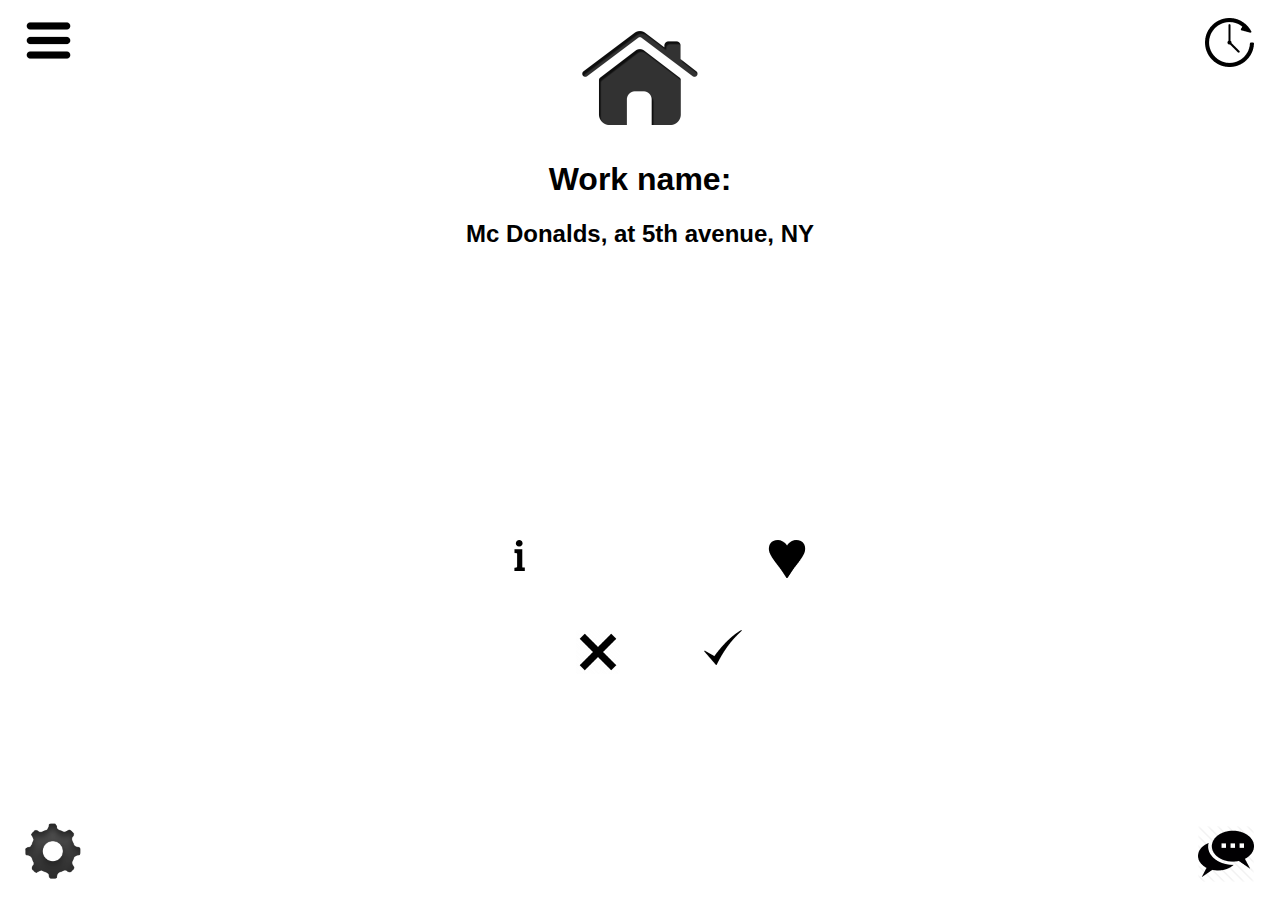
==== index.html @ 5120a10b "correccion de errores" ====
<!doctype html>
<html>
<head>
	<title>Work Searching App</title>
	<meta charset="utf-8">
	<meta name="viewport" content="width=device-width, initial-scale=1.0">
	<link rel="stylesheet" href="css/main.css">
</head>
<body>
	<img src="imgs/house1.png">
	<h1>Work name:</h1>
	<h2>Mc Donalds, at 5th avenue, NY</h2>
	<a href="workinfo.html">
		<img src="imgs/rectangle1.png" img id="workinfo" class="image">
  </a>
  <a href="likedjob.html">
		<img src="imgs/corazon1.png" img id="likedjob" class="image">
  </a>
  <a href="checkedjob.html">
		<img src="imgs/check1.png" img id="checkedjob" class="image">
  </a>
  <a href="dislikedjop.html">
		<img src="imgs/cross1.png" img id="dislikedjob" class="image">
  </a>
	 <a href="profile.html">
    <img src="imgs/menu-icon1.png" img id="profile" class="image">
  </a>
  <a href="messages.html">
    <img src="imgs/chat1.png" img id="messages" class="image">
  </a>
  <a href="history.html">
    <img src="imgs/reloj1.png" img id="history" class="image">
  </a>
  <a href="config.html">
    <img src="imgs/gear.png" img id="config" class="image">
  </a>

</body>
</html>
---- css/main.css ----
body{
	font-family: arial;
	text-align: center;
}
.boton{
	width: 20%;
	height: 50px;
	color: black;
	border-radius: 15px;
	border: 3px solid white;
}

.image{
}

.text{
	width: 80%;
	color: black;
	border-radius: 16px;
}

#profile{
	position:absolute; 
	top: 2%;
	left: 2%;
}

#history{
	position:absolute; 
	top: 2%;
	right: 2%;
}

#messages{
	position:absolute; 
	bottom: 2%;
	right: 2%;
}

#config{
	position:absolute; 
	bottom: 1%;
	left: 1%;
	width: 80px;
}

#workinfo{
	position: absolute;
	top: 60%;
	left: 40%;
}

#likedjob{
	position: absolute;
	top: 60%;
	left: 60%;
}

#checkedjob{
	position: absolute;
	top: 70%;
	left: 55%;
}

#dislikedjob{
	position: absolute;
	top: 70%;
	left: 45%;
}

#goback{
	position: absolute;
	top: 2%;
	left: 1%;
	width: 45px;
}

#enzochat{
	position: absolute;
	left: 1%;
	top: 20%;
	border: 3px solid gray;
	background-color: gray;
}

#yourchat{
	position: absolute;
	right: 1%;
	top: 30%;
	border: 3px lightgray;
	background-color: lightgray;
}
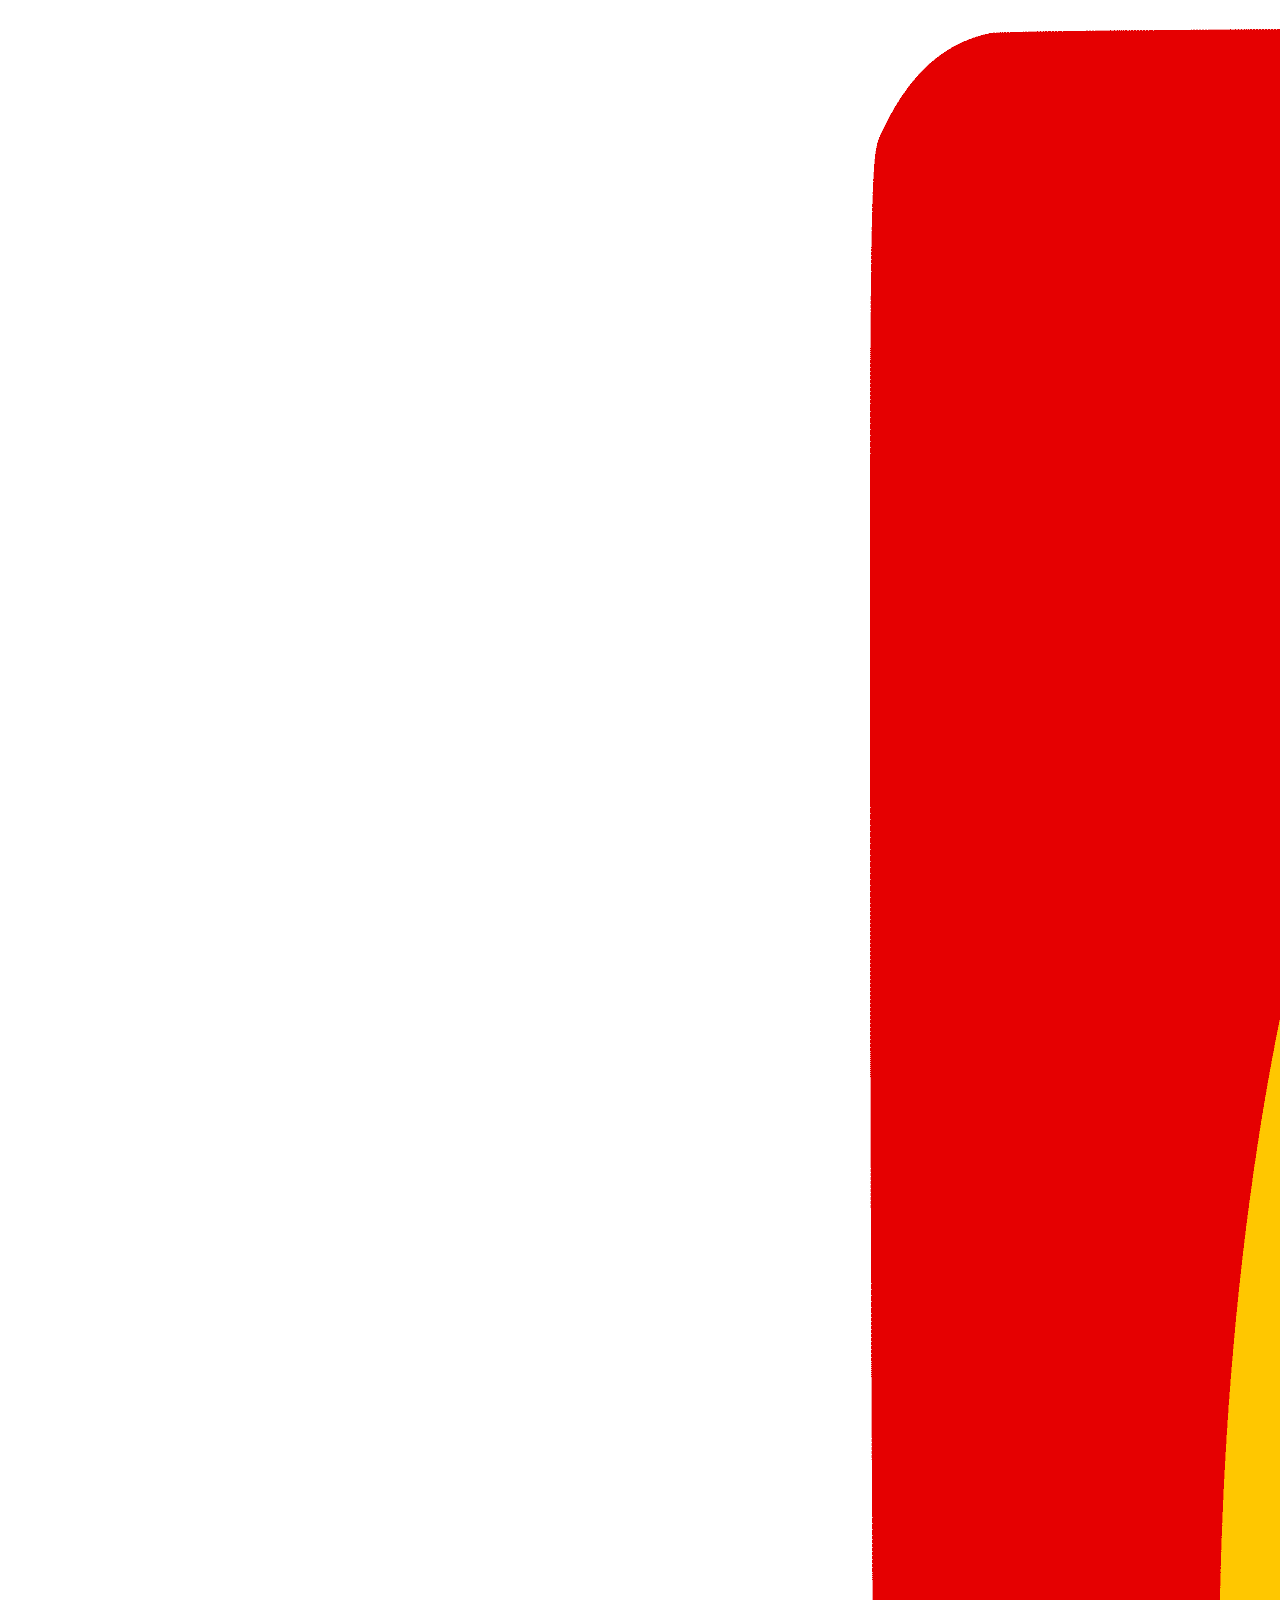
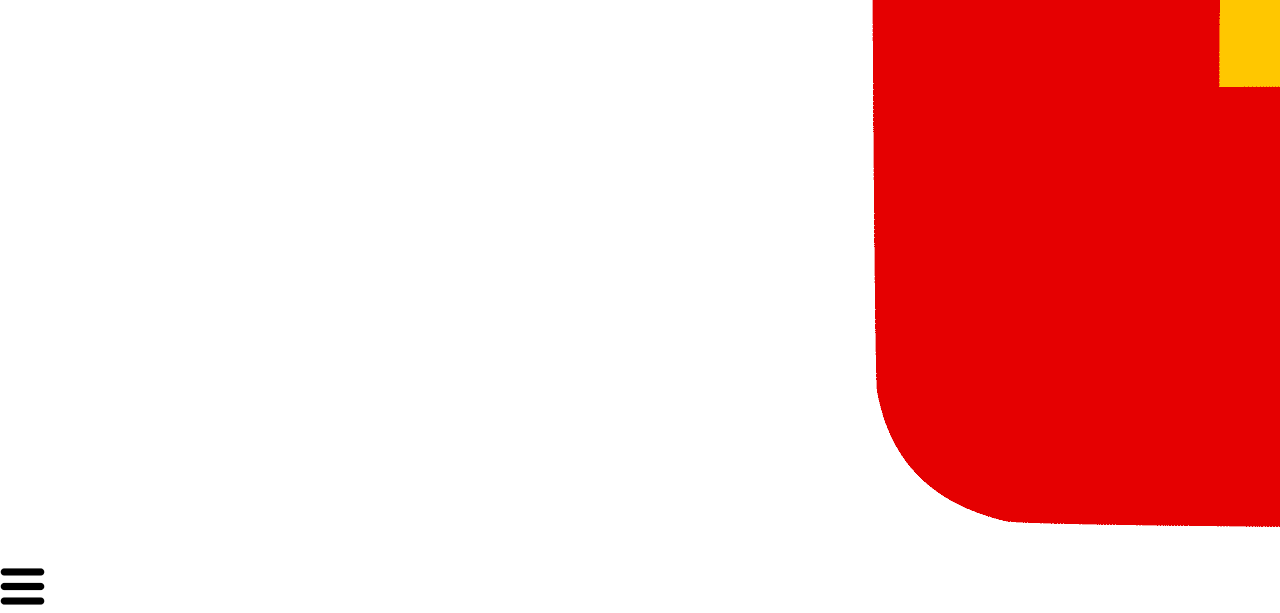
==== commit 663ef9ea: "commit2" ====
--- a/index.html
+++ b/index.html
@@ -7,33 +7,10 @@
 	<link rel="stylesheet" href="css/main.css">
 </head>
 <body>
-	<img src="imgs/house1.png">
-	<h1>Work name:</h1>
-	<h2>Mc Donalds, at 5th avenue, NY</h2>
-	<a href="workinfo.html">
-		<img src="imgs/rectangle1.png" img id="workinfo" class="image">
-  </a>
-  <a href="likedjob.html">
-		<img src="imgs/corazon1.png" img id="likedjob" class="image">
-  </a>
-  <a href="checkedjob.html">
-		<img src="imgs/check1.png" img id="checkedjob" class="image">
-  </a>
-  <a href="dislikedjop.html">
-		<img src="imgs/cross1.png" img id="dislikedjob" class="image">
-  </a>
-	 <a href="profile.html">
-    <img src="imgs/menu-icon1.png" img id="profile" class="image">
-  </a>
-  <a href="messages.html">
-    <img src="imgs/chat1.png" img id="messages" class="image">
-  </a>
-  <a href="history.html">
-    <img src="imgs/reloj1.png" img id="history" class="image">
-  </a>
-  <a href="config.html">
-    <img src="imgs/gear.png" img id="config" class="image">
-  </a>
-
+    <div class= "container">
+        <div class = "navbar">
+            <img src="imgs/McLogo.png" class = "logo">
+            <nav></nav>
+            <img src="imgs/menu-icon1.png" class = "menu-icon">
 </body>
 </html>--- a/css/main.css
+++ b/css/main.css
@@ -1,6 +1,7 @@
 body{
-	font-family: arial;
-	text-align: center;
+	font-family: sans-serif;
+	margin: 0;
+	padding: 0;
 }
 .boton{
 	width: 20%;
@@ -33,8 +34,8 @@
 
 #messages{
 	position:absolute; 
-	bottom: 2%;
-	right: 2%;
+	bottom: 98%;
+	right: 98%;
 }
 
 #config{
@@ -69,10 +70,8 @@
 }
 
 #goback{
-	position: absolute;
-	top: 2%;
-	left: 1%;
-	width: 45px;
+	margin-left: -95%;
+	margin-bottom: 90%;
 }
 
 #enzochat{
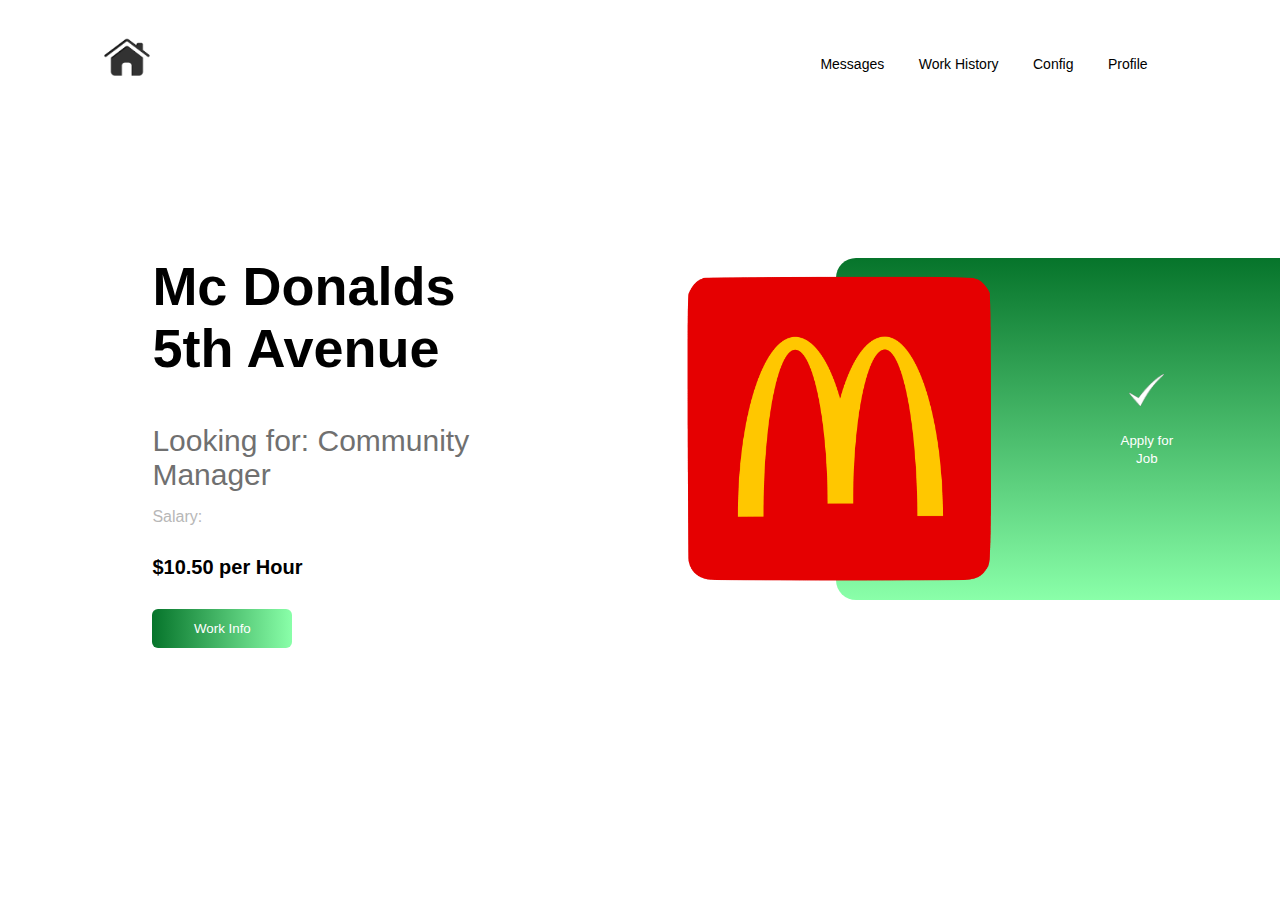
==== commit d91f1223: "Re Design Index" ====
--- a/index.html
+++ b/index.html
@@ -9,8 +9,58 @@
 <body>
     <div class= "container">
         <div class = "navbar">
-            <img src="imgs/McLogo.png" class = "logo">
-            <nav></nav>
-            <img src="imgs/menu-icon1.png" class = "menu-icon">
+            <img src="imgs/house1.png" class = "logo">
+            <nav>
+                <ul id="menuList">
+                    <li><a href="">Messages</a></li>
+                    <li><a href="">Work History</a></li>
+                    <li><a href="">Config</a></li>
+                    <li><a href="">Profile</a></li>
+                </ul>
+            </nav>
+            <img src="imgs/menu-icon1.png" class = "menu-icon" onclick="togglemenu()">
+        </div>
+
+        <div class="row">
+            
+            <div class="col-1">
+                <h2>Mc Donalds<br>5th Avenue</h2>
+                <h3>Looking for: Community Manager</h3>
+                <p>Salary:</p>
+                <h4>$10.50 per Hour</h4>
+                <button type="button">Work Info <img src = "imgs/rectangle1.png" </button>
+            </div>
+        
+            <div class="col-2">
+                <img src="imgs/McLogo.png" class="CompanyLogo">
+                <div class="color-box"></div>
+                <div class="add-btn">
+                    <img src="imgs/check2.png">
+                    <p><small>Apply for Job</small></p>
+                </div>
+            </div>
+            
+        </div>
+        
+    </div>
+
+        <script>
+
+            var menuList = document.getElementById("menuList");
+            menuList.style.maxHeight = "0px";
+
+            function togglemenu(){
+        
+                if (menuList.style.maxHeight == "0px")
+                    {
+                        menuList.style.maxHeight = "130px";
+                    }
+                else
+                    {
+                        menuList.style.maxHeight = "0px";
+                    }
+        }
+        </script>
+    
 </body>
 </html>--- a/css/main.css
+++ b/css/main.css
@@ -3,89 +3,180 @@
 	margin: 0;
 	padding: 0;
 }
-.boton{
-	width: 20%;
-	height: 50px;
-	color: black;
-	border-radius: 15px;
-	border: 3px solid white;
+.container{
+	width: 100%;
+	min-height: 100vh;
+	padding-left: 8%;
+	padding-right: 8%;
+	box-sizing: border-box;
+	overflow:  hidden;
+}
+.navbar{
+	width: 100%;
+	display:  flex;
+	align-items: center;
+}
+.logo{
+	width: 50px;
+	cursor:  pointer;
+	margin: 30px 0;
+}
+.menu-icon{
+	width:  25px;
+	cursor:  pointer;
+	display: none;
+}
+nav{
+	flex: 1;
+	text-align: right;
+}
+nav ul li{
+	list-style: none;
+	display: inline-block;
+	margin-right: 30px;
+}
+nav ul li a{
+	text-decoration: none;
+	color: #000;
+	font-size: 14px;
+}
+nav ul li a:hover{
+	color: darkgreen;
+}
+.row{
+	display: flex;
+	justify-content: space-between;
+	align-items: center;
+	margin: 100px 0;
+}
+.col-1{
+	flex-basis: 40%;
+	position: relative;
+	margin-left: 50px;
+}
+.col-1 h2{
+	font-size: 54px;
+}
+.col-1 h3{
+	font-size: 30px;
+	color: #707070;
+	font-weight: 100;
+	margin: 20px 0 10px
+}
+.col-1 p{
+	font-size: 16px;
+	color: #b7b7b7;
+}
+.col-1 h4{
+	margin: 30px 0;
+	font-size: 20px;
+}
+button{
+	width: 140px;
+	border: 0;
+	padding: 12px 10px;
+	outline: none;
+	color: #fff;
+	background: linear-gradient(to right, hsl(140, 90%, 24%), hsl(136, 100%, 77%));
+	border-radius: 6px;
+	cursor: pointer;
+	transition: width 0.5s;
+}
+button img{
+	width: 10px;
+	display: none;
+}
+button:hover{
+	width: 160px;
+	display: flex;
+	align-items: center;
+	justify-content: space-between;
+}
+button:hover img{
+	display: block;
+}
+.col-2{
+	position: relative;
+	flex-basis: 60%;
+	display: flex;
+	align-items: center;
+}
+.col-2 .CompanyLogo{
+	width: 90%;
+}
+.color-box{
+	position: absolute;
+	right: 0;
+	top: 1;
+	background: linear-gradient(hsl(140, 90%, 24%), hsl(136, 100%, 77%));
+	border-radius: 20px 0 0 20px;
+	height: 110%;
+	width: 80%;
+	z-index: -1;
+	transform: translateX(150px);
+}
+.add-btn img{
+	width: 35px;
+	margin-bottom: 5px;
+}
+.add-btn{
+	text-align: center;
+	color: #fff;
+	cursor: pointer;
 }
 
-.image{
+@media only screen and (max-width:700px){
+
+	nav ul{
+		width: 100%;
+		background: linear-gradient(hsl(140, 90%, 24%), hsl(136, 100%, 77%));
+		position: absolute;
+		top: 75px;
+		right: 0;
+		z-index: 2;
+	}
+
+	nav ul li{
+		display: block;
+		margin-top: 10px;
+		margin-bottom: 10px;
+	}
+
+	nav ul li a{
+		color: #fff;
+	}
+
+	.menu-icon{
+		display: block;
+	}
+
+	#menuList{
+		overflow: hidden;
+		transition: 00.5s;
+	}
+
+	.row{
+		flex-direction: column-reverse;
+		margin: 50px 0;
+	}
+	.col-2{
+		flex-basis: 100%;
+		margin-bottom: 50px;
+	}
+
+	.col-2 .CompanyLogo{
+		width: 77%;
+	}
+	.color-box{
+		transform: translateX(75px);
+	}
+	.col-1{
+		flex-basis: 100%;
+	}
+	.col-1 h2{
+		font-size: 35px;
+	}
+	.col-2 h3{
+		font-size: 15px;
+	}
 }
-
-.text{
-	width: 80%;
-	color: black;
-	border-radius: 16px;
-}
-
-#profile{
-	position:absolute; 
-	top: 2%;
-	left: 2%;
-}
-
-#history{
-	position:absolute; 
-	top: 2%;
-	right: 2%;
-}
-
-#messages{
-	position:absolute; 
-	bottom: 98%;
-	right: 98%;
-}
-
-#config{
-	position:absolute; 
-	bottom: 1%;
-	left: 1%;
-	width: 80px;
-}
-
-#workinfo{
-	position: absolute;
-	top: 60%;
-	left: 40%;
-}
-
-#likedjob{
-	position: absolute;
-	top: 60%;
-	left: 60%;
-}
-
-#checkedjob{
-	position: absolute;
-	top: 70%;
-	left: 55%;
-}
-
-#dislikedjob{
-	position: absolute;
-	top: 70%;
-	left: 45%;
-}
-
-#goback{
-	margin-left: -95%;
-	margin-bottom: 90%;
-}
-
-#enzochat{
-	position: absolute;
-	left: 1%;
-	top: 20%;
-	border: 3px solid gray;
-	background-color: gray;
-}
-
-#yourchat{
-	position: absolute;
-	right: 1%;
-	top: 30%;
-	border: 3px lightgray;
-	background-color: lightgray;
-}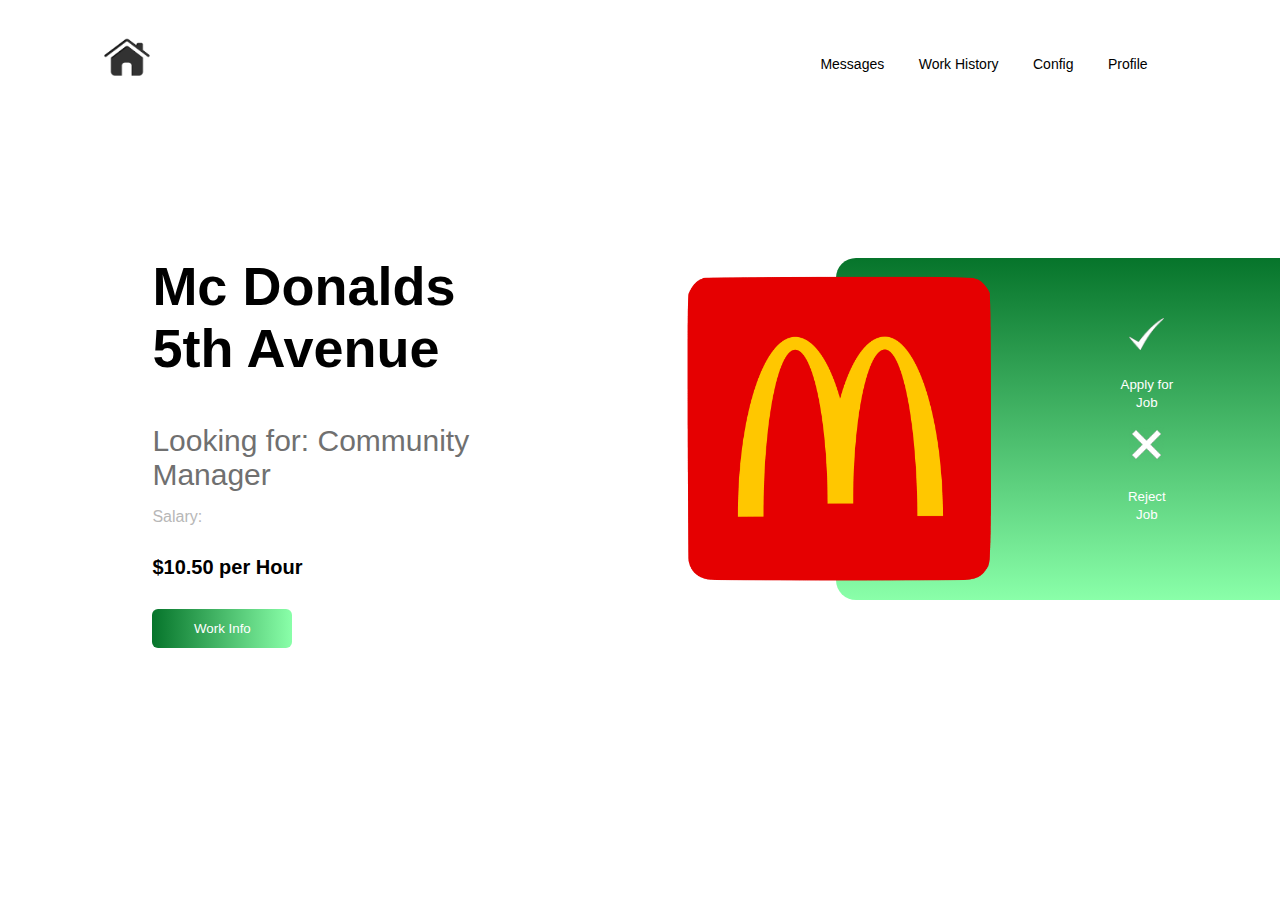
==== commit c56a125d: "Re Design liked and disliked jobs" ====
--- a/index.html
+++ b/index.html
@@ -37,6 +37,8 @@
                 <div class="add-btn">
                     <img src="imgs/check2.png">
                     <p><small>Apply for Job</small></p>
+                    <img src="imgs/cross2.png">
+                    <p><small>Reject Job</small></p>
                 </div>
             </div>
             
--- a/css/main.css
+++ b/css/main.css
@@ -70,6 +70,17 @@
 .col-1 h4{
 	margin: 30px 0;
 	font-size: 20px;
+}
+.col-1 h5{
+	font-size: 30px;
+	color: #707070;
+	font-weight: 100;
+	margin: 20px 0 10px
+}
+.col-1 h6{
+	font-size: 30px;
+	font-weight: 100;
+	margin: 20px 0 10px
 }
 button{
 	width: 140px;
@@ -179,4 +190,10 @@
 	.col-2 h3{
 		font-size: 15px;
 	}
+	.col-1 h5{
+		font-size: 35px;
+	}
+	.col-1 h6{
+		font-size: 40px;
+	}
 }
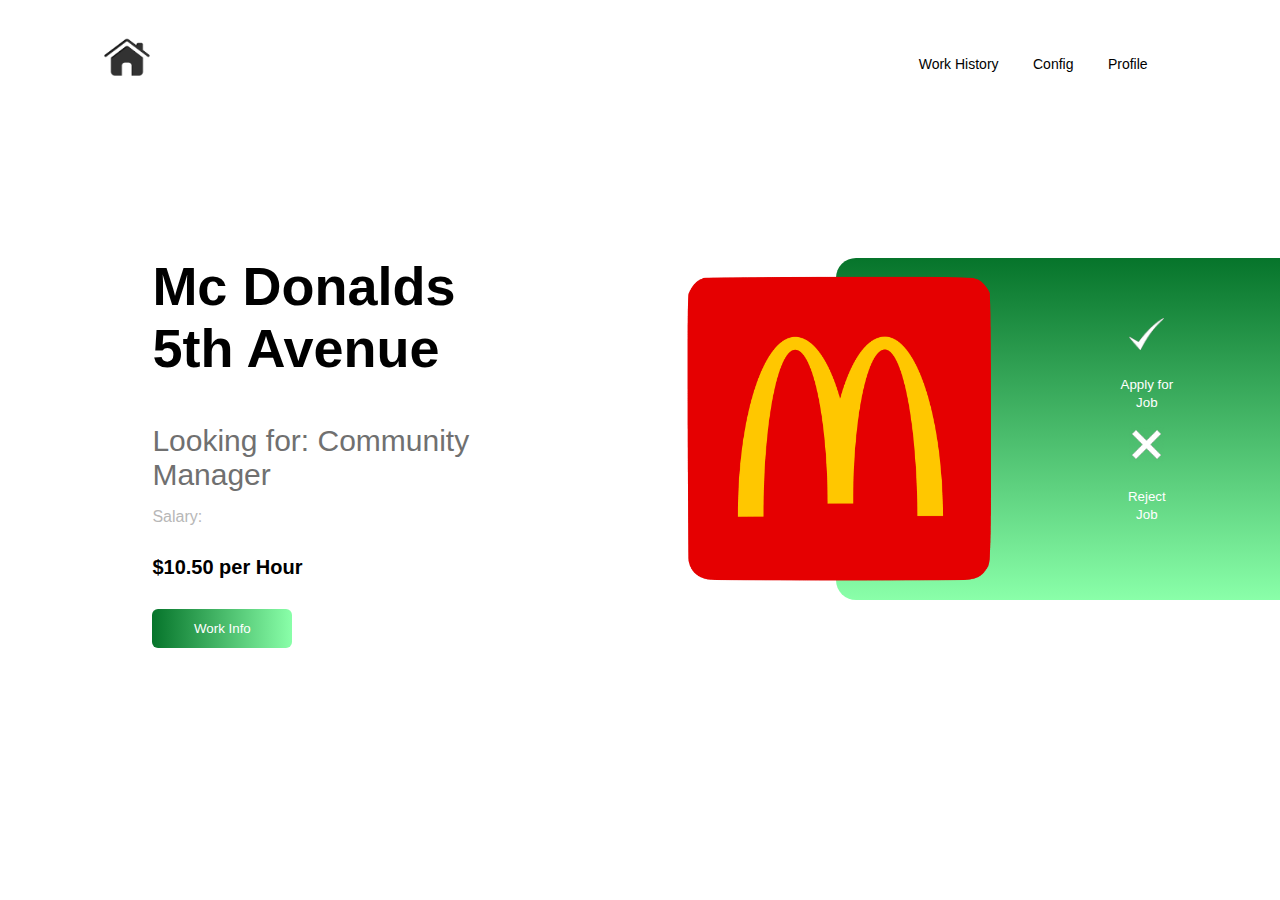
==== commit c1dc78b3: "Finished Details" ====
--- a/index.html
+++ b/index.html
@@ -12,7 +12,6 @@
             <img src="imgs/house1.png" class = "logo">
             <nav>
                 <ul id="menuList">
-                    <li><a href="">Messages</a></li>
                     <li><a href="">Work History</a></li>
                     <li><a href="">Config</a></li>
                     <li><a href="">Profile</a></li>
--- a/css/main.css
+++ b/css/main.css
@@ -77,7 +77,73 @@
 	font-weight: 100;
 	margin: 20px 0 10px
 }
-.col-1 h6{
+.col-4 h6{
+	font-size: 30px;
+	font-weight: 100;
+	margin: 20px 0 10px
+}
+.col-5{
+	flex-basis: 40%;
+	position: relative;
+	margin-left: 50px;
+}
+.col-5 h2{
+	font-size: 54px;
+}
+.col-5 h3{
+	font-size: 30px;
+	color: #4a4a4a;
+	font-weight: 100;
+	margin: 20px 0 10px
+}
+.col-5 p{
+	font-size: 16px;
+	color: hsl(0, 0%, 0%);
+}
+.col-5 h4{
+	margin: 30px 0;
+	font-size: 20px;
+}
+.col-5 h5{
+	font-size: 30px;
+	color: hsl(0, 0%, 0%);
+	font-weight: 100;
+	margin: 20px 0 10px
+}
+.col-4 h6{
+	font-size: 30px;
+	font-weight: 100;
+	margin: 20px 0 10px
+}
+.col-4{
+	flex-basis: 40%;
+	position: relative;
+	margin-left: 50px;
+}
+.col-4 h2{
+	font-size: 54px;
+}
+.col-4 h3{
+	font-size: 30px;
+	color: #707070;
+	font-weight: 100;
+	margin: 20px 0 10px
+}
+.col-4 p{
+	font-size: 16px;
+	color: #b7b7b7;
+}
+.col-4 h4{
+	margin: 30px 0;
+	font-size: 20px;
+}
+.col-4 h5{
+	font-size: 30px;
+	color: #707070;
+	font-weight: 100;
+	margin: 20px 0 10px
+}
+.col-4 h6{
 	font-size: 30px;
 	font-weight: 100;
 	margin: 20px 0 10px
@@ -115,6 +181,21 @@
 .col-2 .CompanyLogo{
 	width: 90%;
 }
+.col-2 .settingsPicture{
+	width: 50%;
+}
+.col-3{
+	position: relative;
+	flex-basis: 60%;
+	display: flex;
+	align-items: center;
+}
+.col-3 .ProfilePicture{
+	width: 50%;
+}
+.col-3 .settingsPicture{
+	width: 30%;
+}
 .color-box{
 	position: absolute;
 	right: 0;
@@ -126,6 +207,27 @@
 	z-index: -1;
 	transform: translateX(150px);
 }
+.color-box2{
+	position: absolute;
+	left: 0;
+	top: 1;
+	background: linear-gradient( hsl(140, 90%, 24%), hsl(136, 100%, 77%));
+	border-radius: 20px 20px 20px 20px;
+	height: 110%;
+	width: 80%;
+	z-index: -1;
+	transform: translateX(-150px);
+}
+.color-box3{
+	position: absolute;
+	top: 1;
+	background: linear-gradient( hsl(42, 67%, 55%), #f4fd92);
+	border-radius: 20px 20px 20px 20px;
+	height: 85%;
+	width: 190%;
+	z-index: -1;
+	transform: translateX(-600px);
+}
 .add-btn img{
 	width: 35px;
 	margin-bottom: 5px;
@@ -178,9 +280,23 @@
 	.col-2 .CompanyLogo{
 		width: 77%;
 	}
+	.col-3{
+		flex-basis: 100%;
+		margin-bottom: 50px;
+	}
+
+	.col-3 .ProfilePicture{
+		width: 55%;
+	}
+	.col-3 .settingsPicture{
+		width: 45%;
+	}
 	.color-box{
 		transform: translateX(75px);
 	}
+	.color-box2{
+		transform: translateX(-115px);
+	}
 	.col-1{
 		flex-basis: 100%;
 	}
@@ -196,4 +312,20 @@
 	.col-1 h6{
 		font-size: 40px;
 	}
-}
+
+	.col-4{
+		flex-basis: 100%;
+	}
+	.col-4 h2{
+		font-size: 35px;
+	}
+	.col-4 h3{
+		font-size: 15px;
+	}
+	.col-4 h5{
+		font-size: 35px;
+	}
+	.col-4 h6{
+		font-size: 40px;
+	}
+}
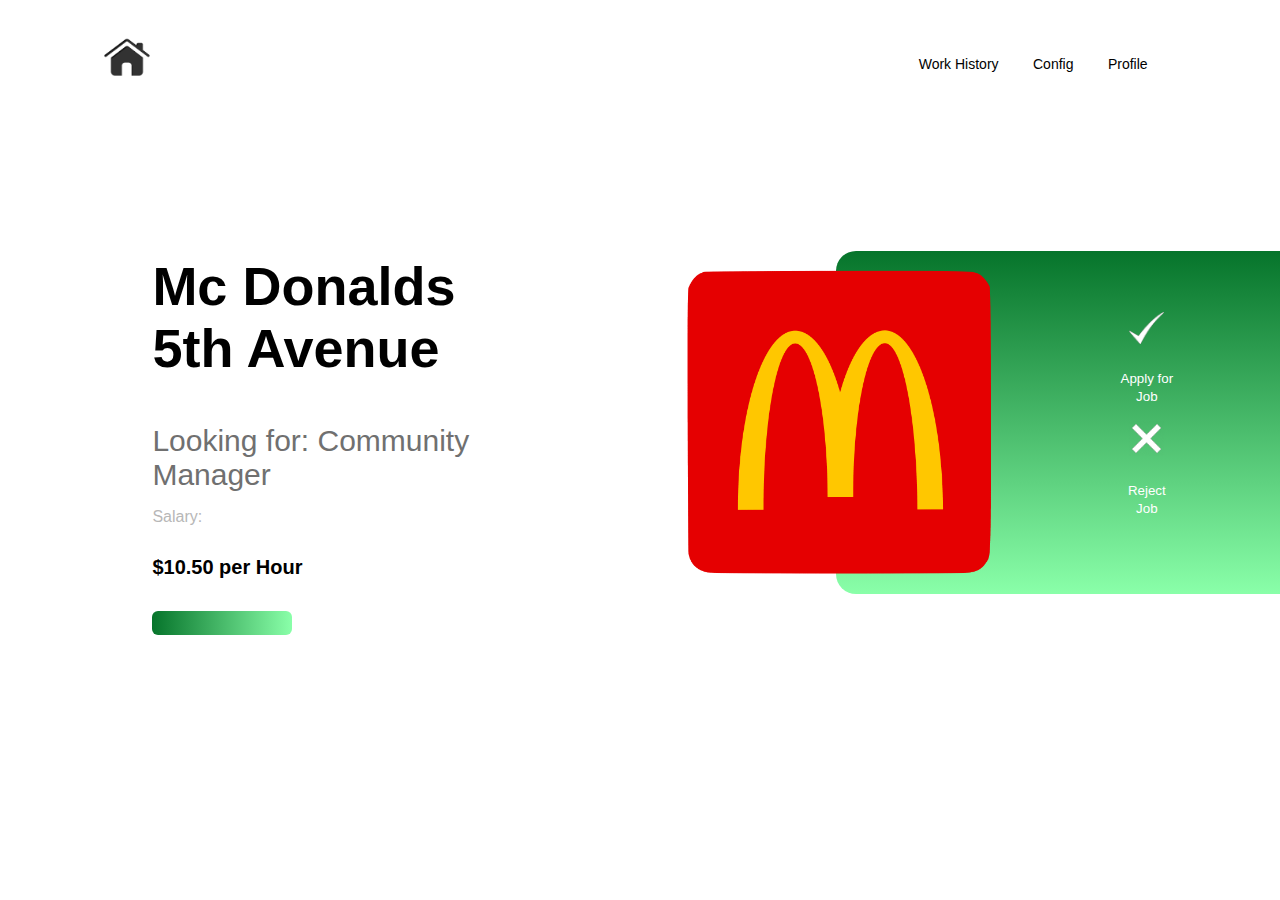
==== commit c74e649a: "Commit" ====
--- a/index.html
+++ b/index.html
@@ -12,9 +12,9 @@
             <img src="imgs/house1.png" class = "logo">
             <nav>
                 <ul id="menuList">
-                    <li><a href="">Work History</a></li>
-                    <li><a href="">Config</a></li>
-                    <li><a href="">Profile</a></li>
+                    <li><a href="history.html">Work History</a></li>
+                    <li><a href="config.html">Config</a></li>
+                    <li><a href="profile.html">Profile</a></li>
                 </ul>
             </nav>
             <img src="imgs/menu-icon1.png" class = "menu-icon" onclick="togglemenu()">
@@ -27,16 +27,21 @@
                 <h3>Looking for: Community Manager</h3>
                 <p>Salary:</p>
                 <h4>$10.50 per Hour</h4>
-                <button type="button">Work Info <img src = "imgs/rectangle1.png" </button>
+                <button type="button"> <img src = "imgs/rectangle1.png" </button>
+                
             </div>
         
             <div class="col-2">
                 <img src="imgs/McLogo.png" class="CompanyLogo">
                 <div class="color-box"></div>
                 <div class="add-btn">
-                    <img src="imgs/check2.png">
-                    <p><small>Apply for Job</small></p>
-                    <img src="imgs/cross2.png">
+                    <a href="likedjob.html">
+                        <img src="imgs/check2.png">
+                    </a>
+                        <p><small>Apply for Job</small></p>
+                    <a href="dislikedjob.html">
+                        <img src="imgs/cross2.png">
+                    </a>
                     <p><small>Reject Job</small></p>
                 </div>
             </div>
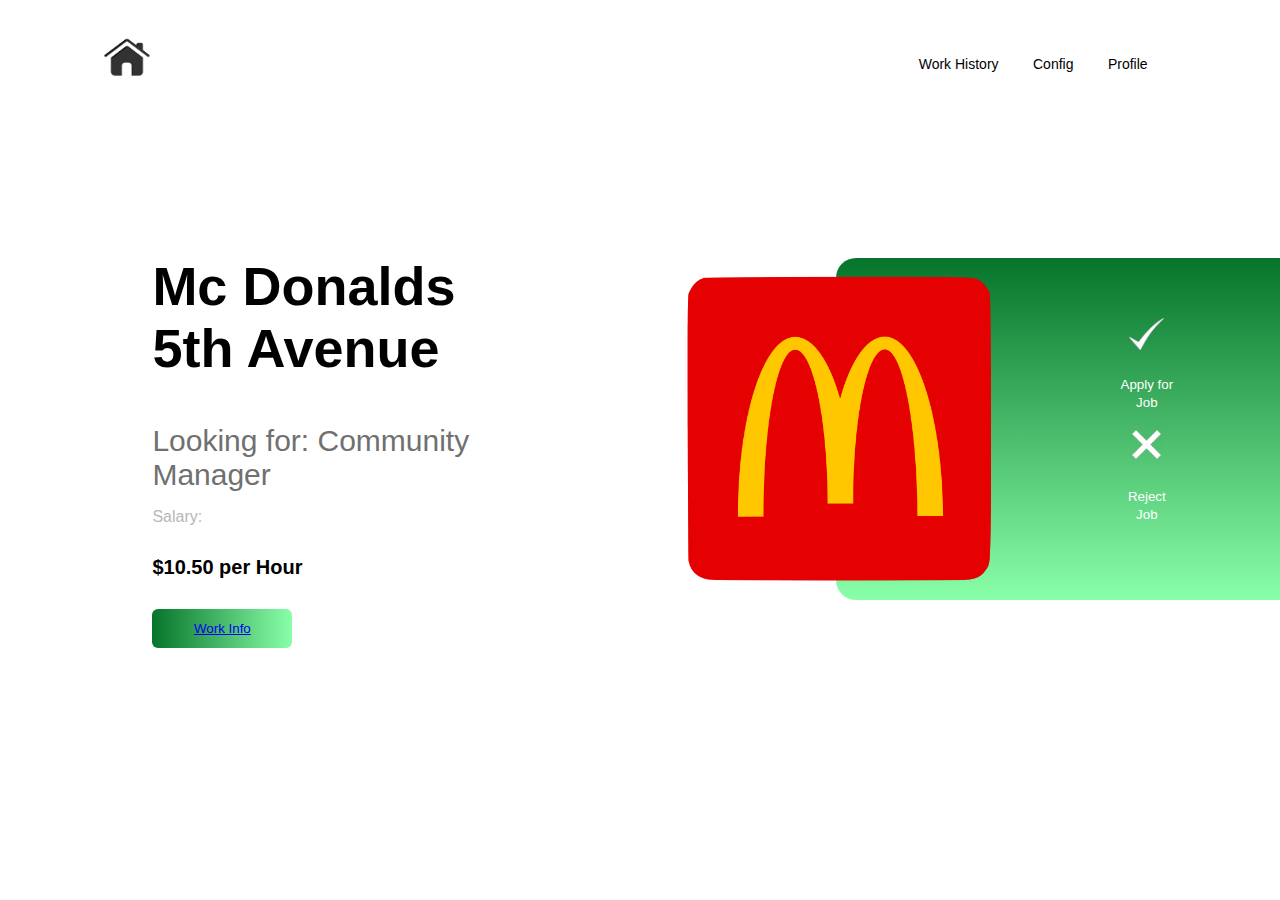
==== commit 046389fc: "Last Changes" ====
--- a/index.html
+++ b/index.html
@@ -27,7 +27,9 @@
                 <h3>Looking for: Community Manager</h3>
                 <p>Salary:</p>
                 <h4>$10.50 per Hour</h4>
-                <button type="button"> <img src = "imgs/rectangle1.png" </button>
+                <a href="workinfo.html">
+                    <button type="button"> Work Info <img src = "imgs/rectangle1.png" </button>
+                </a>
                 
             </div>
         
--- a/css/main.css
+++ b/css/main.css
@@ -76,6 +76,9 @@
 	color: #707070;
 	font-weight: 100;
 	margin: 20px 0 10px
+}
+.col-1 button{
+	text-decoration: none;
 }
 .col-4 h6{
 	font-size: 30px;
@@ -297,6 +300,9 @@
 	.color-box2{
 		transform: translateX(-115px);
 	}
+	.color-box3{
+		transform: translateX(-115px);
+	}
 	.col-1{
 		flex-basis: 100%;
 	}
@@ -329,3 +335,189 @@
 		font-size: 40px;
 	}
 }
+
+@media only screen and (min-width: 320px) and (max-width:540px){
+
+	nav ul{
+		width: 100%;
+		background: linear-gradient(hsl(140, 90%, 24%), hsl(136, 100%, 77%));
+		position: absolute;
+		top: 75px;
+		right: 0;
+		z-index: 2;
+	}
+
+	nav ul li{
+		display: block;
+		margin-top: 10px;
+		margin-bottom: 10px;
+	}
+
+	nav ul li a{
+		color: #fff;
+	}
+
+	.menu-icon{
+		display: block;
+	}
+
+	#menuList{
+		overflow: hidden;
+		transition: 00.5s;
+	}
+
+	.row{
+		flex-direction: column-reverse;
+		margin: 50px 0;
+	}
+	.col-2{
+		flex-basis: 100%;
+		margin-bottom: 50px;
+	}
+
+	.col-2 .CompanyLogo{
+		width: 77%;
+	}
+	.col-3{
+		flex-basis: 100%;
+		margin-bottom: 50px;
+	}
+
+	.col-3 .ProfilePicture{
+		width: 55%;
+	}
+	.col-3 .settingsPicture{
+		width: 45%;
+	}
+	.color-box{
+		transform: translateX(75px);
+	}
+	.color-box2{
+		transform: translateX(-115px);
+	}
+	.col-1{
+		flex-basis: 100%;
+	}
+	.col-1 h2{
+		font-size: 35px;
+	}
+	.col-2 h3{
+		font-size: 15px;
+	}
+	.col-1 h5{
+		font-size: 35px;
+	}
+	.col-1 h6{
+		font-size: 40px;
+	}
+
+	.col-4{
+		flex-basis: 100%;
+	}
+	.col-4 h2{
+		font-size: 35px;
+	}
+	.col-4 h3{
+		font-size: 15px;
+	}
+	.col-4 h5{
+		font-size: 35px;
+	}
+	.col-4 h6{
+		font-size: 40px;
+	}
+}
+
+@media only screen and (min-width: 541px) and (max-width:1024px){
+
+	nav ul{
+		width: 100%;
+		background: linear-gradient(hsl(140, 90%, 24%), hsl(136, 100%, 77%));
+		position: absolute;
+		top: 75px;
+		right: 0;
+		z-index: 2;
+	}
+
+	nav ul li{
+		display: block;
+		margin-top: 10px;
+		margin-bottom: 10px;
+	}
+
+	nav ul li a{
+		color: #fff;
+	}
+
+	.menu-icon{
+		display: block;
+	}
+
+	#menuList{
+		overflow: hidden;
+		transition: 00.5s;
+	}
+
+	.row{
+		flex-direction: column-reverse;
+		margin: 50px 0;
+	}
+	.col-2{
+		flex-basis: 100%;
+		margin-bottom: 60px;
+	}
+
+	.col-2 .CompanyLogo{
+		width: 88%;
+	}
+	.col-3{
+		flex-basis: 100%;
+		margin-bottom: 50px;
+	}
+
+	.col-3 .ProfilePicture{
+		width: 45%;
+	}
+	.col-3 .settingsPicture{
+		width: 75%;
+		transform: translateX(-10px);
+	}
+	.color-box{
+		transform: translateX(75px);
+	}
+	.color-box2{
+		width: 400%;
+		transform: translateX(-460px);
+	}
+	.col-1{
+		flex-basis: 100%;
+	}
+	.col-1 h2{
+		font-size: 45px;
+	}
+	.col-2 h3{
+		font-size: 25px;
+	}
+	.col-1 h5{
+		font-size: 45px;
+	}
+	.col-1 h6{
+		font-size: 50px;
+	}
+
+	.col-4{
+		flex-basis: 100%;
+	}
+	.col-4 h2{
+		font-size: 45px;
+	}
+	.col-4 h3{
+		font-size: 25px;
+	}
+	.col-4 h5{
+		font-size: 45px;
+	}
+	.col-4 h6{
+		font-size: 50px;
+	}
+}
